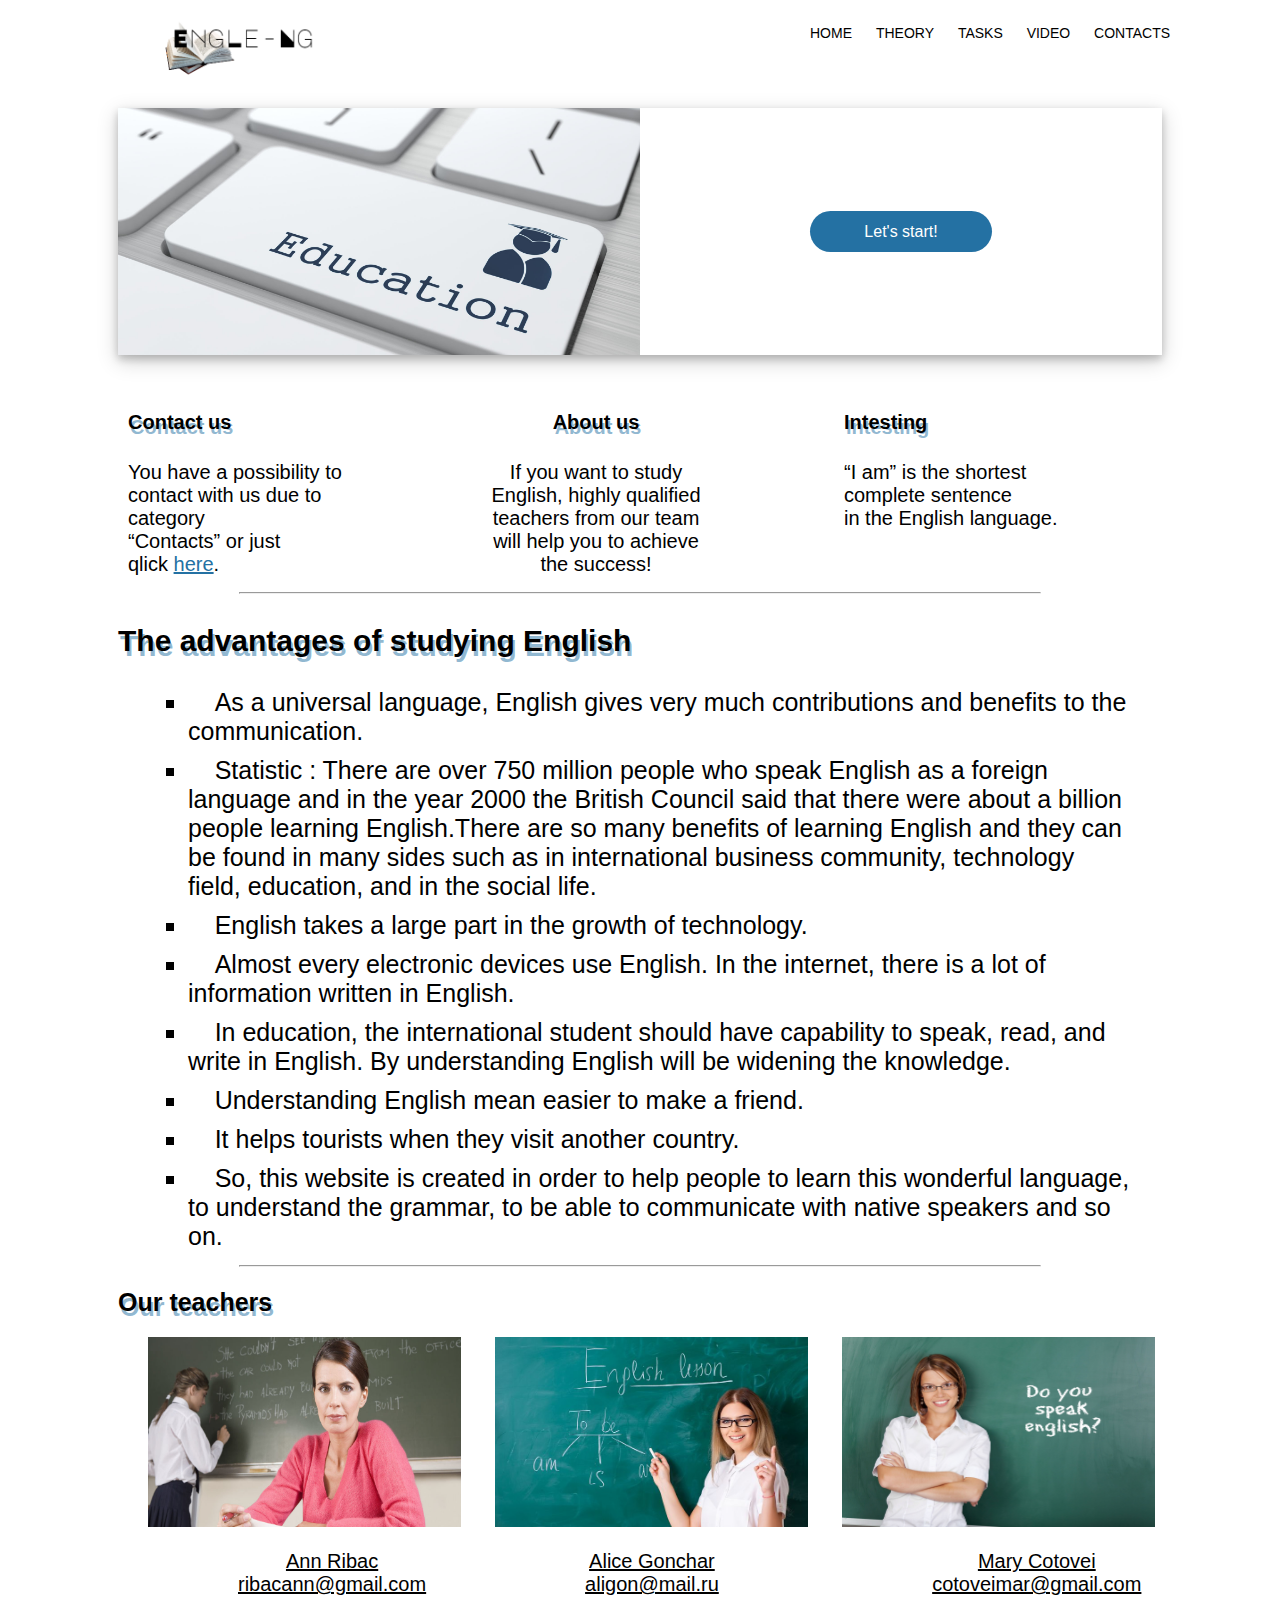
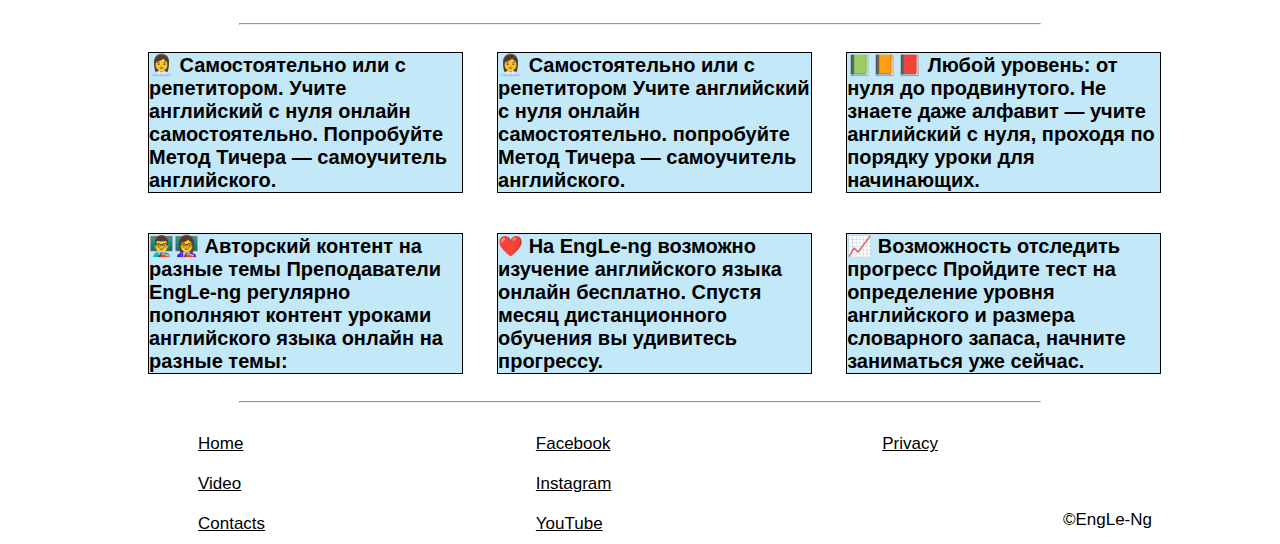
==== public/index.html @ 062275ba "new elements" ====
<!DOCTYPE html>
<html lang="en">
<head>
	<meta charset="utf-8">
	<title>HOME</title>
	<link rel="stylesheet" type="text/css" href="assets/index.css">
</head>
<body>
	<div class="container">
		<div class="header">
			<a href="#" class="logo"><img src="img/logo.png" style="width: 190px; height: 100px;"></a>
			<nav>
				<ul>
					<li>
						<a href="#">HOME</a>
					</li>
					<li>
						<a href="theory.html">THEORY</a>
					</li>
					<li>
						<a href="https://www.google.com/">TASKS</a>
					</li>
					<li>
						<a href="#">VIDEO</a>
					</li>
					<li>
						<a href="#">CONTACTS</a>
					</li>
				</ul>
			</nav>
			</div>
			<aside class="block-left">
			</aside>
			<aside class="block-right">
			</aside>
			<div class="section">
				<div class="main-container">
					<img src="img/0.jpg" alt="img" class="image">
					<div class="middle">
						<div class="text">
							<a href="#"><span>Let's start!</span></a>
					</div>
				</div>
			</div>
			<div class="article">
				<div class="article-container">
					<div class="left">
						 <h4><strong>Contact us</strong></h4>
						   <p>You have a possibility to <br/>contact with us due to category <br/> “Contacts” or just <br/>qlick <a href="#"><span>here</span></a>.
						   </p>
					</div>
					<div class="center">
						<h4><strong>About us</strong></h4>
							<p>If you want to study English, highly qualified <br/>teachers from our team will help you to achieve the success!
							</p>
					</div>
					<div class="right">
						<h4><strong>Intesting</strong></h4>
							<p>“I am” is the shortest complete sentence <br/> in the English language.
							</p>
					</div>
				</div>
			</div>
			<hr width="800px"/>
			<div class="content">
				<h3>The advantages of studying English</h3>
					<ul>
					<li>
						As a universal language, English gives very much contributions and benefits to the communication.
					</li>
					<li>
						Statistic : There are over 750 million people who speak English as a foreign language and in the year 2000 the British Council said that there were about a billion people learning English.There are so many benefits of learning English and they can be found in many sides such as in international business community, technology field, education, and in the social life.
					</li>
					<li>
						English takes a large part in the growth of technology. 
					</li>
					<li>
						Almost every electronic devices use English. In the internet, there is a lot of information written in English.
					</li>
					<li>
						In education, the international student should have capability to speak, read, and write in English.
						By understanding English will be widening the knowledge.
					</li>
					<li>
						Understanding English mean easier to make a friend.
					</li>
					<li>
						It helps tourists when they visit another country.
					</li>
					<li>
						So, this website is created in order to help people to learn this wonderful language, to understand the grammar, to  be able to communicate with native speakers and so on.
					</li>
				</ul>
			</div>
			<hr width="800px"/>
			<div class="content-container">
				<h2>Our teachers</h2>
				<div class="content-img" style="width: 30%">
					<img src="img/f.jpg" alt="img" style="width: 100%; height: 190px;">
					<div class="content-img-center">
						<p>Ann Ribac <br/>
							ribacann@gmail.com
						</p>
					</div>
				</div>
				<div class="content-img" style="width: 30%">
					<img src="img/s.jpg" alt="img" style="width: 100%; height: 190px;">
					<div class="content-img-center">
						<p>Alice Gonchar
						<br/>
							aligon@mail.ru 
						</p>
					</div>
				</div>
				<div class="content-img" style="width: 30%">
					<img src="img/t.jpg" alt="img" style="width: 100%; height: 190px;">
					<div class="content-img-center">
						<p>Mary Cotovei
						<br/>
							cotoveimar@gmail.com
						</p>
					</div>
				</div>
			</div>
			<hr width="800px">
			<div class="bottom-article-container">
				<div>
					👩‍💼 Самостоятельно или с репетитором.
					Учите английский с нуля онлайн самостоятельно. 
					Попробуйте Метод Тичера — самоучитель английского.
				</div>
				<div>
					👩‍💼 Самостоятельно или с 
					репетитором
					Учите английский с нуля онлайн самостоятельно. 
					попробуйте Метод Тичера — самоучитель английского.
				</div>
				<div>
					📗📙📕 Любой уровень: от 
					нуля до продвинутого.
					Не знаете даже алфавит — учите английский с нуля,
					проходя по порядку уроки для начинающих. 

				</div>
				<div>
					👨‍🏫👩‍🏫 Авторский контент на разные темы
					Преподаватели EngLe-ng регулярно пополняют
					контент уроками английского языка онлайн на разные темы:
					
				</div>
				<div>
					❤️ На EngLe-ng возможно изучение английского языка онлайн бесплатно.
					Спустя месяц дистанционного обучения вы удивитесь прогрессу.
				</div>
				<div>
					📈 Возможность отследить прогресс
					Пройдите тест на определение уровня английского и 
					размера словарного запаса, начните заниматься уже сейчас.
				</div>
			</div>
			<hr width="800px"/>
			<div class="footer">
				<div class="footer-container">	
					<ul class="left-footer">
						<li>
							<a href="#">Home</a>
						</li>
						<li>
							<a href="#">Video</a>
						</li>
						<li>
							<a href="#">Contacts</a>
						</li>
					</ul>	
					<ul class="center-footer">
						<li>
							<a href="#">Facebook</a>
						</li>
						<li>
							<a href="#">Instagram</a>
						</li>
						<li>
							<a href="#">YouTube</a>
						</li>
					</ul>	
					<ul class="right-footer">
						<li>
							<a href="#">Privacy</a>
						</li>
						<li>
							
						</li>
						<br/>
						<li id="footer">
							©EngLe-Ng 
						</li>
					</ul>	
				</div>
			</div>
		</div>
	</div>
</body>
</html>
---- public/assets/index.css ----
.header {
	grid-area: header;
}

.section {
	grid-area: section;
	position: relative;
}

.article {
	grid-area: article;
}

.content {
	grid-area: section;
}

.content-container {
	grid-area: content-container;
}

.bottom-article-container {
	grid-area: bottom-article-container;
}

.footer {
	grid-area: footer;
}

.container {
	display: grid;
	grid-template-rows: 70px 500px 100px 500px 300px 200px 90px ;
  	grid-template-columns: 100px auto 100px;
  	grid-template-areas:
    ' block-left header block-right'
    ' block-left section block-right'
    ' block-left article block-right'
	' block-left content block-right'
	' block-left content-container block-right'
	' block-left bottom-article-container block-right '
    ' block-left footer block-right';
  	grid-gap: 10px;
  	padding: 0;
  	margin: 0;
  	width: 100%
}

.block-left {
	grid-area: block-left;
}

.block-right {
	grid-area: block-right;
}

body {
	color: black;
	font-family: Hind, sans-serif;
}

.container > div {
	 
	  padding: 20px 0 0;
	  font-size: 14px;
	  
}

.logo {
	float: left;
	position: absolute;
	top: -13px;
	left: 150px;
}

nav {
	float: right;
	position: absolute;
	top: 15px;
	left: 800px;
}

nav ul {
	margin: 0;
	padding: 0;
	list-style: none;
}

nav li {
	display: inline-block;
	padding: 10px;
}

nav a {
	text-decoration: none;
}

.main-container {
	width: 100%;
	box-shadow: 0 4px 8px 0 rgba(0, 0, 0, 0.2), 0 6px 20px 0 rgba(0, 0, 0, 0.19);
	margin-bottom: 20px;
	position: relative;
	display: grid;
	grid-template-columns: 1fr 1fr;
}

.image {
  display: block;
  width: 100%;
  height: auto
}

.middle {
  display:flex;
}

.text {
	background-color: rgb(36, 113, 163);
 	font-size: 16px;
 	width: 150px;
 	height: 25px;
 	padding: 8px 16px;
 	align-self: center;
  	text-align: center;
  	margin: 0 auto;
  	border-radius: 30px;
  	transition: all 0.5s;
	cursor: pointer;
}

.text span {
	cursor: pointer;
  display: inline-block;
  position: relative;
  transition: 0.5s;
}

.text span:after {
  content: '\00bb';
  position: absolute;
  opacity: 0;
  top: 0;
  right: -25px;
  transition: 0.5s;
}

.text:hover span {
  padding-right: 25px;
}

.text:hover span:after {
  opacity: 1;
  right: 0;
}

.text a {
	line-height: 25px;
	color: white;
}

.article-container {
	display: grid;
	grid-template-areas: 
	'left center right';
	grid-template-rows: 190px;
	grid-template-columns: auto auto auto;
	margin-top: 15px;
	padding: 10px;
	grid-gap: 50px;
	
}
.article-container > div{
	width: 220px;
}

.article-container strong {
	text-shadow: rgba(36, 113, 163, 0.5) 2px 5px;
}

.left {
	grid-area: left;
	text-align: left;
	font-size: 20px;
	animation-name: intro;
	animation-duration: 2s;
	animation-delay: 600ms;
}
.left span {
	color: rgb(36, 113, 163);
	text-decoration: underline;
}

.center {
	grid-area: center;
	text-align: center;
	font-size: 20px;
	animation-name: intro;
	animation-duration: 2s;
	animation-delay: 300ms;
	
}

.right {

	font-size: 20px;
	animation-name: intro;
	animation-duration: 2s;
	animation-delay: 0;
}


@keyframes intro {
	0% {
		margin-left: -1500px;
	}
	100% {
		margin-left: 0;
	}

}

a {
	color: black;
	text-decoration: none;
}

a:visited {
    color: black; 
} 

a:hover {
    color: gray; 
}

hr {
	color: whitesmoke;
}

.content {
	font-family: Hind, sans-serif;
 }

.content h3 {
	font-size: 30px;
	text-align: left;
	text-shadow: rgba(36, 113, 163, 0.5) 2px 5px;
}

.content li {
	list-style-type: square;
	font-size: 25px;
	margin: 10px 30px;
	text-indent: 20pt;
	text-align: left;
}

.content-container div {
	display: inline-block;
	padding-left: 30px;
}

.content-container h2 {
	text-shadow: rgba(36, 113, 163, 0.5) 2px 5px;
	font-size: 25px;
}

.content-img p {
	margin-left: 60px;
	text-align: center;
	text-decoration: underline;
	font-size: 20px;
}

.bottom-article-container div {
	width: 30%;
	height: 60%;
	border: 1px;
	border-style: solid;
	display: inline-block;
	font-size: 20px;
	font-weight: bold;
	background-color: rgb(195, 232, 247);
	margin-left: 30px;
	margin-top: 20px;
	margin-bottom: 20px;
}

.footer-container {
	display: grid;
	grid-template-areas: 
	'left-footer center-footer right-footer';
	grid-template-rows: 100px;
	grid-template-columns: auto auto auto;
}

.left-footer {
	grid-area: left-footer;
}

.center-footer {
	grid-area: center-footer;
}

.right-footer {
	grid-area: right-footer;
}

.footer-container li {
	list-style-type: none;
	text-align: left;
	font-size: 17px;
	padding: 10px;
	text-decoration: underline;
	margin-left: 30px;
}

#footer {
	text-align: right;
	text-decoration: none;
}
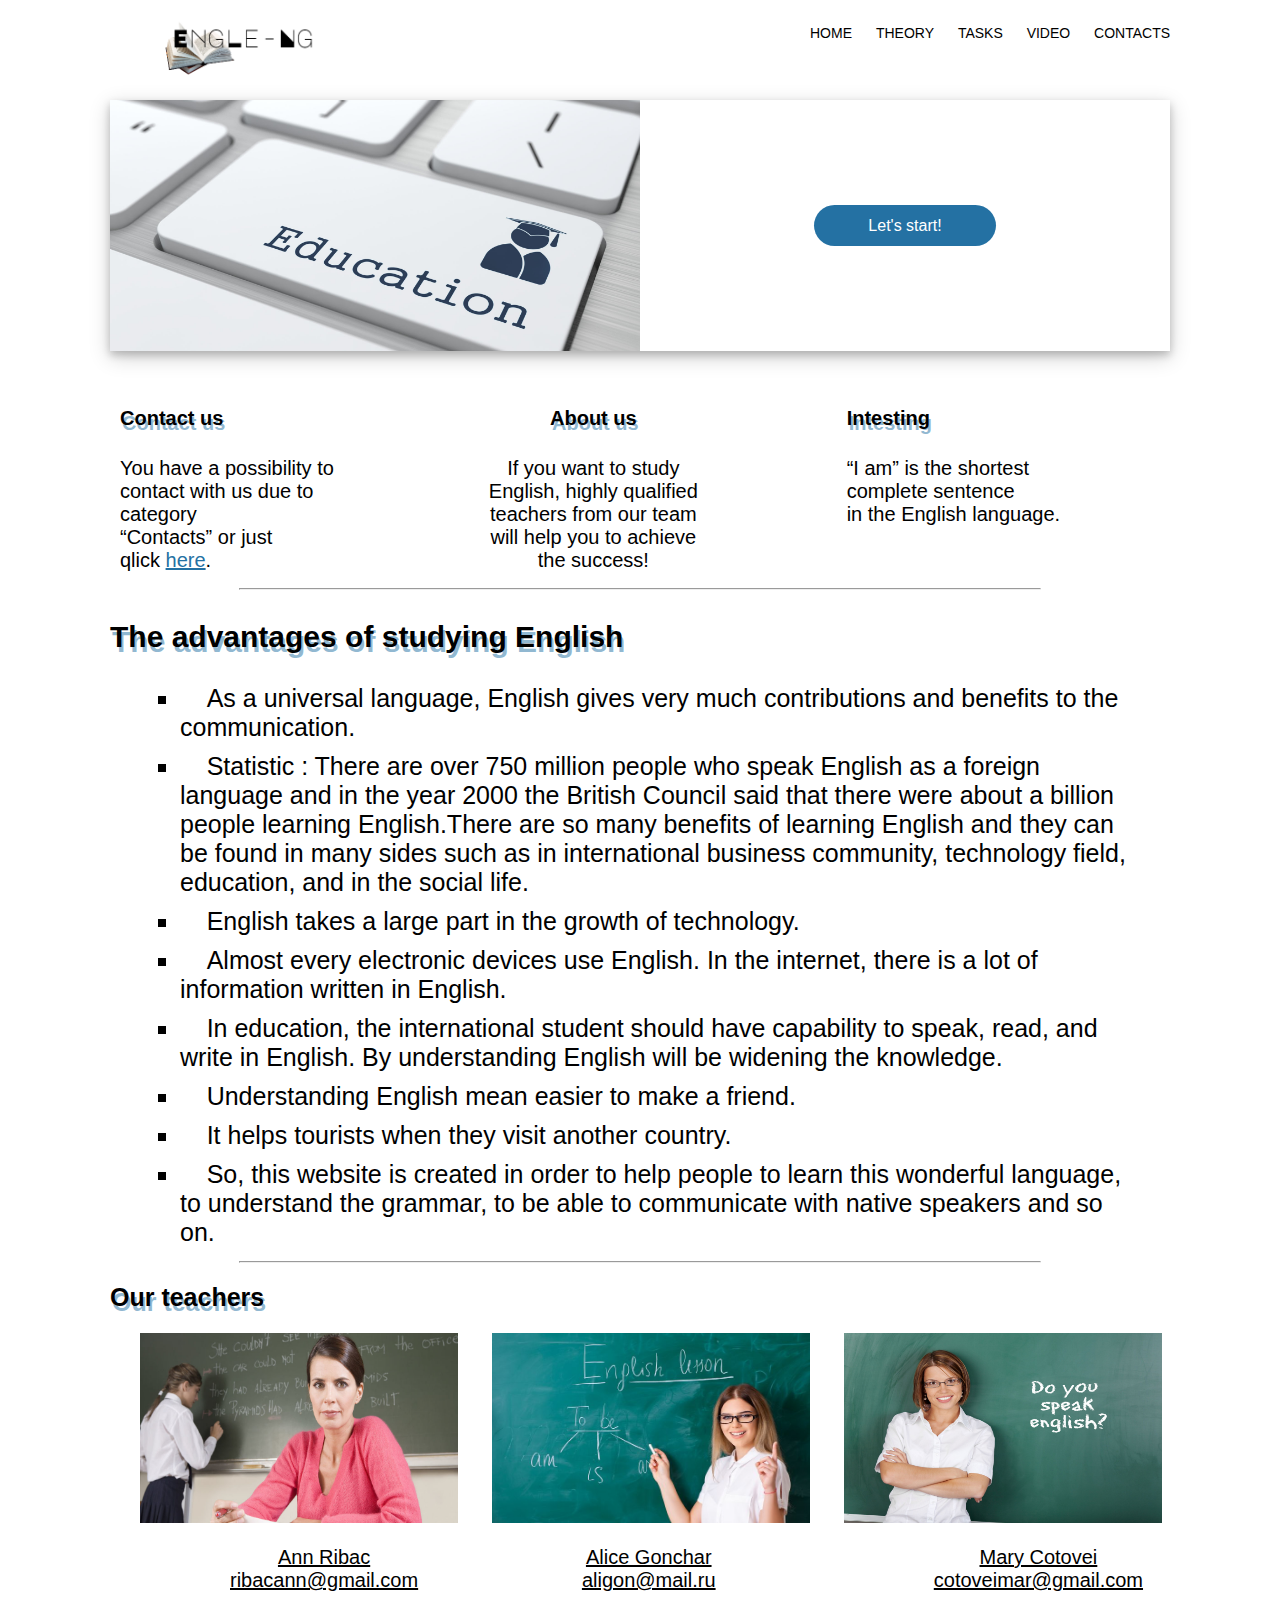
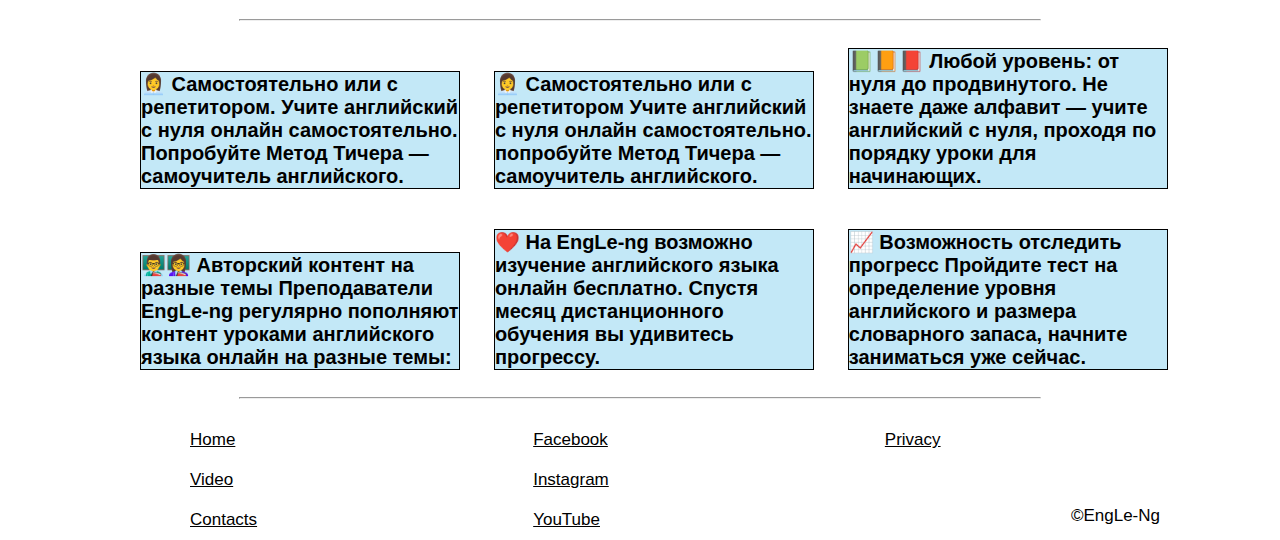
==== commit 9f34b5ba: "some modifications" ====
--- a/public/index.html
+++ b/public/index.html
@@ -15,16 +15,16 @@
 						<a href="#">HOME</a>
 					</li>
 					<li>
-						<a href="theory.html">THEORY</a>
-					</li>
-					<li>
-						<a href="https://www.google.com/">TASKS</a>
-					</li>
-					<li>
-						<a href="#">VIDEO</a>
-					</li>
-					<li>
-						<a href="#">CONTACTS</a>
+						<a href="file:///D:/git/MySite/public/theory.html">THEORY</a>
+					</li>
+					<li>
+						<a href="file:///D:/git/MySite/public/tasks.html">TASKS</a>
+					</li>
+					<li>
+						<a href="file:///D:/git/MySite/public/video.html">VIDEO</a>
+					</li>
+					<li>
+						<a href="contacts.html">CONTACTS</a>
 					</li>
 				</ul>
 			</nav>
@@ -45,9 +45,10 @@
 			<div class="article">
 				<div class="article-container">
 					<div class="left">
-						 <h4><strong>Contact us</strong></h4>
-						   <p>You have a possibility to <br/>contact with us due to category <br/> “Contacts” or just <br/>qlick <a href="#"><span>here</span></a>.
-						   </p>
+						<h4><strong>Contact us</strong></h4>
+						<p>
+							You have a possibility to <br/>contact with us due to category <br/> “Contacts” or just <br/>qlick <a href="#"><span>here</span></a>.
+						</p>
 					</div>
 					<div class="center">
 						<h4><strong>About us</strong></h4>
@@ -166,10 +167,10 @@
 							<a href="#">Home</a>
 						</li>
 						<li>
-							<a href="#">Video</a>
-						</li>
-						<li>
-							<a href="#">Contacts</a>
+							<a href="file:///D:/git/MySite/public/video.html">Video</a>
+						</li>
+						<li>
+							<a href="file:///D:/git/MySite/public/contacts.html">Contacts</a>
 						</li>
 					</ul>	
 					<ul class="center-footer">
--- a/public/assets/index.css
+++ b/public/assets/index.css
@@ -1,3 +1,9 @@
+body {
+	margin: 0;
+	padding: 0;
+	max-width: 100%;
+}
+
 .header {
 	grid-area: header;
 }
@@ -30,8 +36,8 @@
 .container {
 	display: grid;
 	grid-template-rows: 70px 500px 100px 500px 300px 200px 90px ;
-  	grid-template-columns: 100px auto 100px;
-  	grid-template-areas:
+	grid-template-columns: 100px auto 100px;
+	grid-template-areas:
     ' block-left header block-right'
     ' block-left section block-right'
     ' block-left article block-right'
@@ -39,10 +45,10 @@
 	' block-left content-container block-right'
 	' block-left bottom-article-container block-right '
     ' block-left footer block-right';
-  	grid-gap: 10px;
-  	padding: 0;
-  	margin: 0;
-  	width: 100%
+	grid-gap: 10px;
+	padding: 0;
+	margin: 0;
+	width: 100%
 }
 
 .block-left {
@@ -59,10 +65,8 @@
 }
 
 .container > div {
-	 
-	  padding: 20px 0 0;
-	  font-size: 14px;
-	  
+	padding: 20px 0 0;
+	font-size: 14px;
 }
 
 .logo {
@@ -104,52 +108,52 @@
 }
 
 .image {
-  display: block;
-  width: 100%;
-  height: auto
+	display: block;
+	width: 100%;
+	height: auto
 }
 
 .middle {
-  display:flex;
+	display:flex;
 }
 
 .text {
 	background-color: rgb(36, 113, 163);
- 	font-size: 16px;
- 	width: 150px;
- 	height: 25px;
- 	padding: 8px 16px;
- 	align-self: center;
-  	text-align: center;
-  	margin: 0 auto;
-  	border-radius: 30px;
-  	transition: all 0.5s;
+	font-size: 16px;
+	width: 150px;
+	height: 25px;
+	padding: 8px 16px;
+	align-self: center;
+	text-align: center;
+	margin: 0 auto;
+	border-radius: 30px;
+	transition: all 0.5s;
 	cursor: pointer;
 }
 
 .text span {
 	cursor: pointer;
-  display: inline-block;
-  position: relative;
-  transition: 0.5s;
+	display: inline-block;
+	position: relative;
+	transition: 0.5s;
 }
 
 .text span:after {
-  content: '\00bb';
-  position: absolute;
-  opacity: 0;
-  top: 0;
-  right: -25px;
-  transition: 0.5s;
+	content: '\00bb';
+	position: absolute;
+	opacity: 0;
+	top: 0;
+	right: -25px;
+	transition: 0.5s;
 }
 
 .text:hover span {
-  padding-right: 25px;
+	padding-right: 25px;
 }
 
 .text:hover span:after {
-  opacity: 1;
-  right: 0;
+	opacity: 1;
+	right: 0;
 }
 
 .text a {
@@ -237,7 +241,7 @@
 
 .content {
 	font-family: Hind, sans-serif;
- }
+}
 
 .content h3 {
 	font-size: 30px;
@@ -316,4 +320,55 @@
 #footer {
 	text-align: right;
 	text-decoration: none;
+}
+@media screen and (max-width: 1200px) {
+	body {
+		margin: 0;
+		padding: 0;
+		max-width: 80%;
+	}
+}
+
+@media screen and (max-width: 1185px) {
+	nav li {
+		display: grid;
+		grid-template-rows: (5, 1fr);
+	}
+}
+
+@media screen and (max-width: 800px) {
+	.content h3 {
+		font-size: 20px;
+		text-align: left;
+		text-shadow: rgba(36, 113, 163, 0.5) 2px 5px;
+	}
+}
+
+@media screen and (max-width: 800px) {
+	.content li {
+		list-style-type: square;
+		font-size: 18px;
+		margin: 10px 30px;
+		text-indent: 14pt;
+		text-align: left;
+	}
+}
+
+@media screen and (max-width: 1204px) {
+	.content-container div {
+		display: grid;
+		grid-template-rows: repeat(3, 1fr);
+		margin-bottom: -250px;
+		margin-left: 30%;
+	}
+}
+
+@media screen and (max-width: 1262px) {
+	.bottom-article-container div {
+		display: grid;
+		grid-template-columns: repeat(1, 1fr);
+		margin-left: 40%;
+		padding-left: 20%;
+	}
+	
 }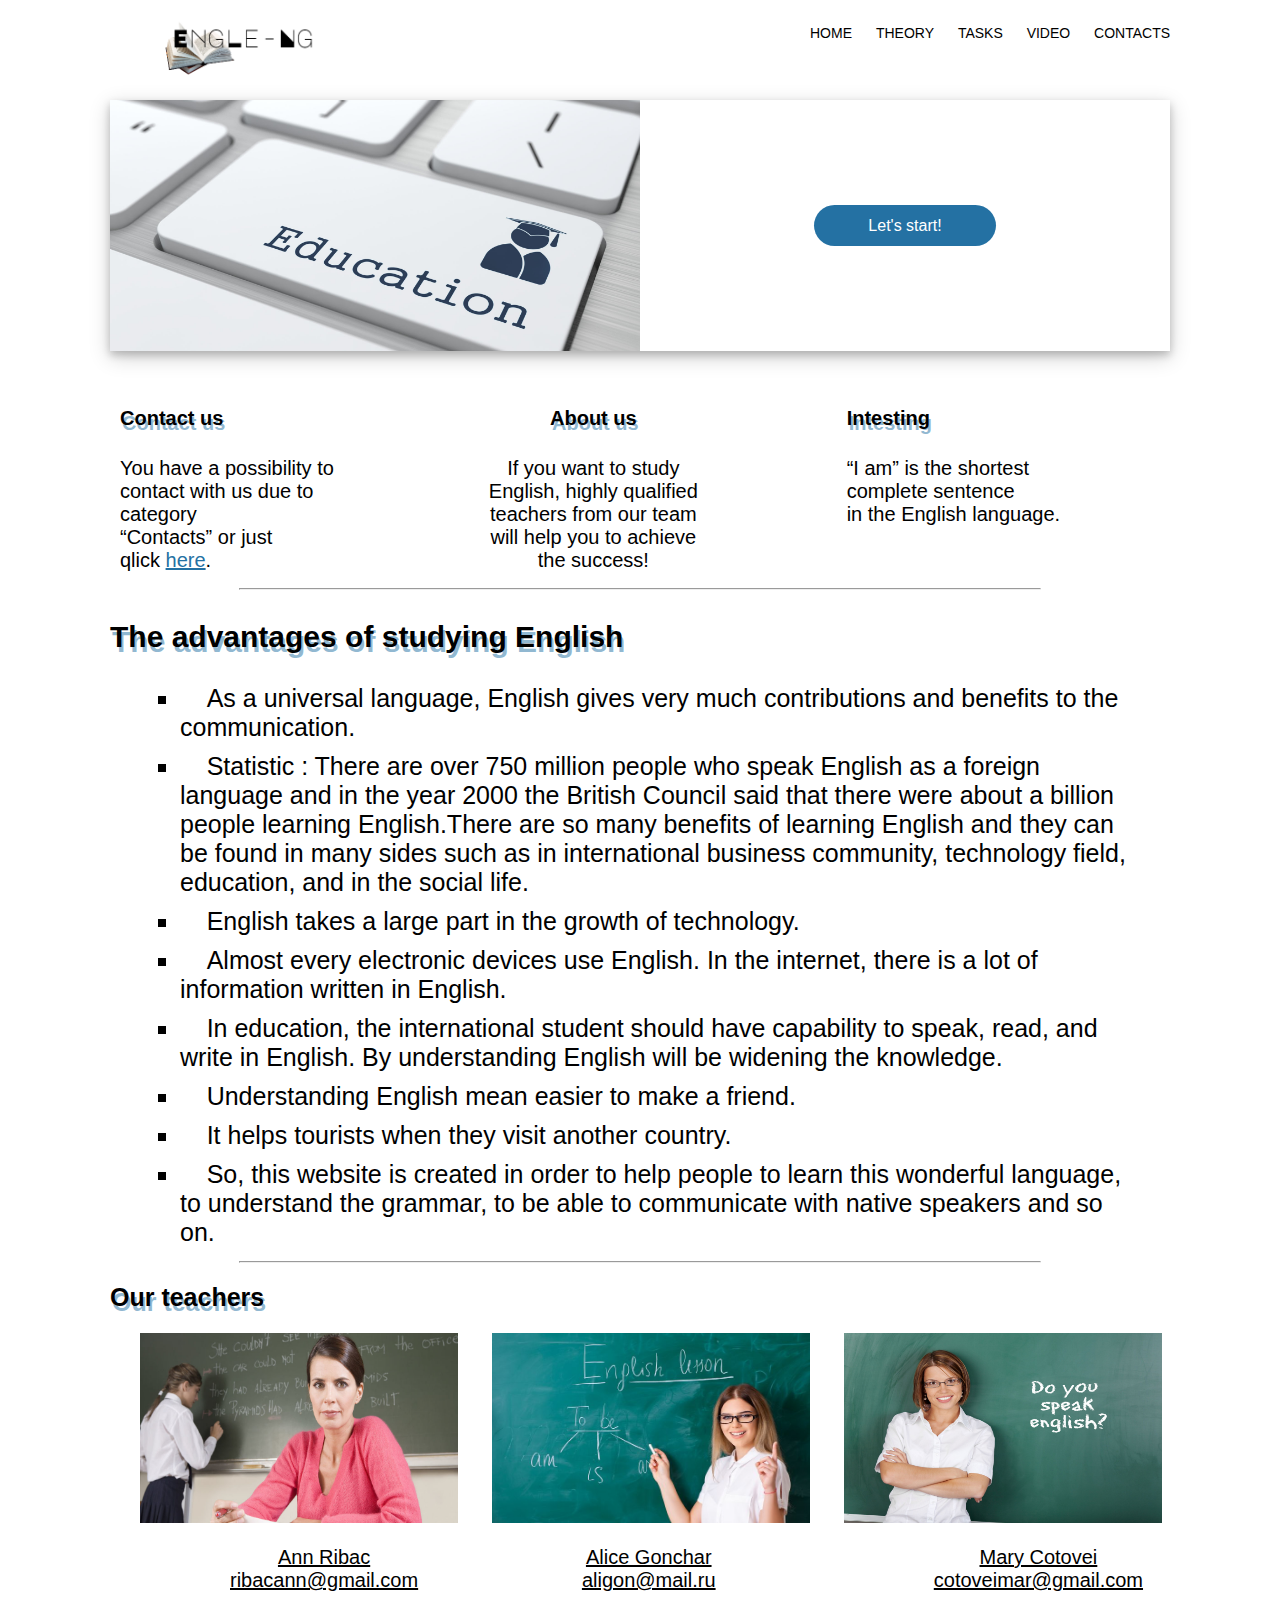
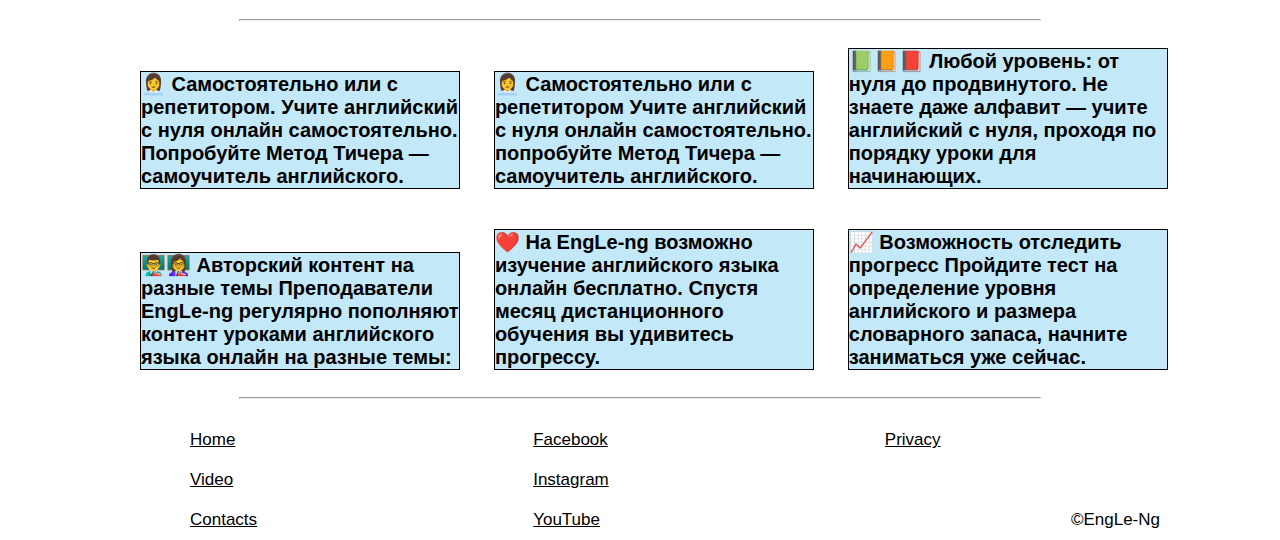
==== commit 805aa5eb: "I corrected errors" ====
--- a/public/index.html
+++ b/public/index.html
@@ -1,5 +1,5 @@
 <!DOCTYPE html>
-<html lang="en">
+<html lang="ru">
 <head>
 	<meta charset="utf-8">
 	<title>HOME</title>
@@ -8,7 +8,7 @@
 <body>
 	<div class="container">
 		<div class="header">
-			<a href="#" class="logo"><img src="img/logo.png" style="width: 190px; height: 100px;"></a>
+			<a href="file:///D:/git/MySite/public/index.html" class="logo"><img class="main-logo" src="img/logo.png"  alt="logo"></a>
 			<nav>
 				<ul>
 					<li>
@@ -38,7 +38,7 @@
 					<img src="img/0.jpg" alt="img" class="image">
 					<div class="middle">
 						<div class="text">
-							<a href="#"><span>Let's start!</span></a>
+							<a href="theory.html"><span>Let's start!</span></a>
 					</div>
 				</div>
 			</div>
@@ -47,7 +47,7 @@
 					<div class="left">
 						<h4><strong>Contact us</strong></h4>
 						<p>
-							You have a possibility to <br/>contact with us due to category <br/> “Contacts” or just <br/>qlick <a href="#"><span>here</span></a>.
+							You have a possibility to <br/>contact with us due to category <br/> “Contacts” or just <br/>qlick <a href="contacts.html"><span>here</span></a>.
 						</p>
 					</div>
 					<div class="center">
@@ -62,7 +62,7 @@
 					</div>
 				</div>
 			</div>
-			<hr width="800px"/>
+			<hr>
 			<div class="content">
 				<h3>The advantages of studying English</h3>
 					<ul>
@@ -93,7 +93,7 @@
 					</li>
 				</ul>
 			</div>
-			<hr width="800px"/>
+			<hr>
 			<div class="content-container">
 				<h2>Our teachers</h2>
 				<div class="content-img" style="width: 30%">
@@ -123,7 +123,7 @@
 					</div>
 				</div>
 			</div>
-			<hr width="800px">
+			<hr>
 			<div class="bottom-article-container">
 				<div>
 					👩‍💼 Самостоятельно или с репетитором.
@@ -141,7 +141,6 @@
 					нуля до продвинутого.
 					Не знаете даже алфавит — учите английский с нуля,
 					проходя по порядку уроки для начинающих. 
-
 				</div>
 				<div>
 					👨‍🏫👩‍🏫 Авторский контент на разные темы
@@ -159,7 +158,7 @@
 					размера словарного запаса, начните заниматься уже сейчас.
 				</div>
 			</div>
-			<hr width="800px"/>
+			<hr>
 			<div class="footer">
 				<div class="footer-container">	
 					<ul class="left-footer">
@@ -191,9 +190,9 @@
 						<li>
 							
 						</li>
-						<br/>
 						<li id="footer">
-							©EngLe-Ng 
+							<br/>
+								©EngLe-Ng 
 						</li>
 					</ul>	
 				</div>
--- a/public/assets/index.css
+++ b/public/assets/index.css
@@ -6,6 +6,11 @@
 
 .header {
 	grid-area: header;
+}
+
+.header .main-logo {
+	width: 190px; 
+	height: 100px;
 }
 
 .section {
@@ -98,6 +103,10 @@
 	text-decoration: none;
 }
 
+hr {
+	width: 800px;
+}
+
 .main-container {
 	width: 100%;
 	box-shadow: 0 4px 8px 0 rgba(0, 0, 0, 0.2), 0 6px 20px 0 rgba(0, 0, 0, 0.19);
@@ -208,7 +217,7 @@
 	font-size: 20px;
 	animation-name: intro;
 	animation-duration: 2s;
-	animation-delay: 0;
+	animation-delay: 0s;
 }
 
 
@@ -332,7 +341,7 @@
 @media screen and (max-width: 1185px) {
 	nav li {
 		display: grid;
-		grid-template-rows: (5, 1fr);
+		grid-template-rows: repeat(5, 1fr);
 	}
 }
 
